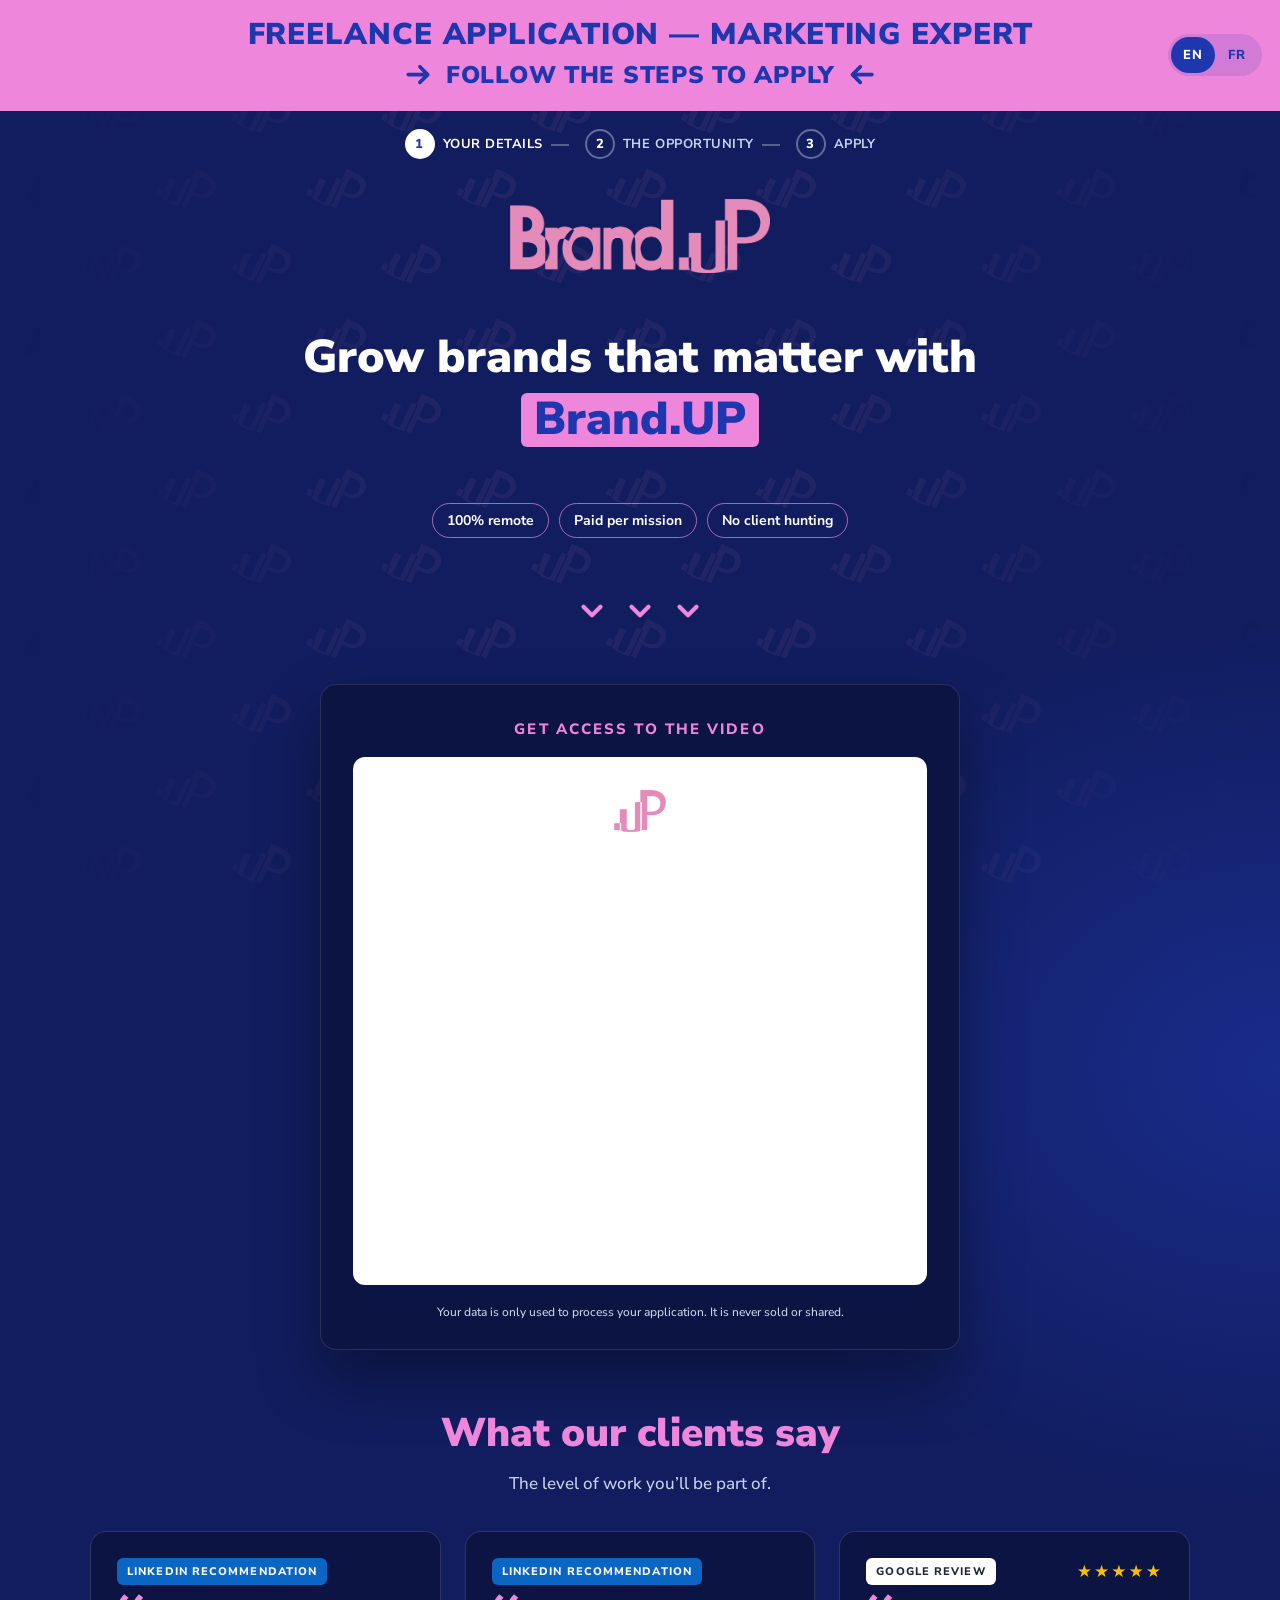
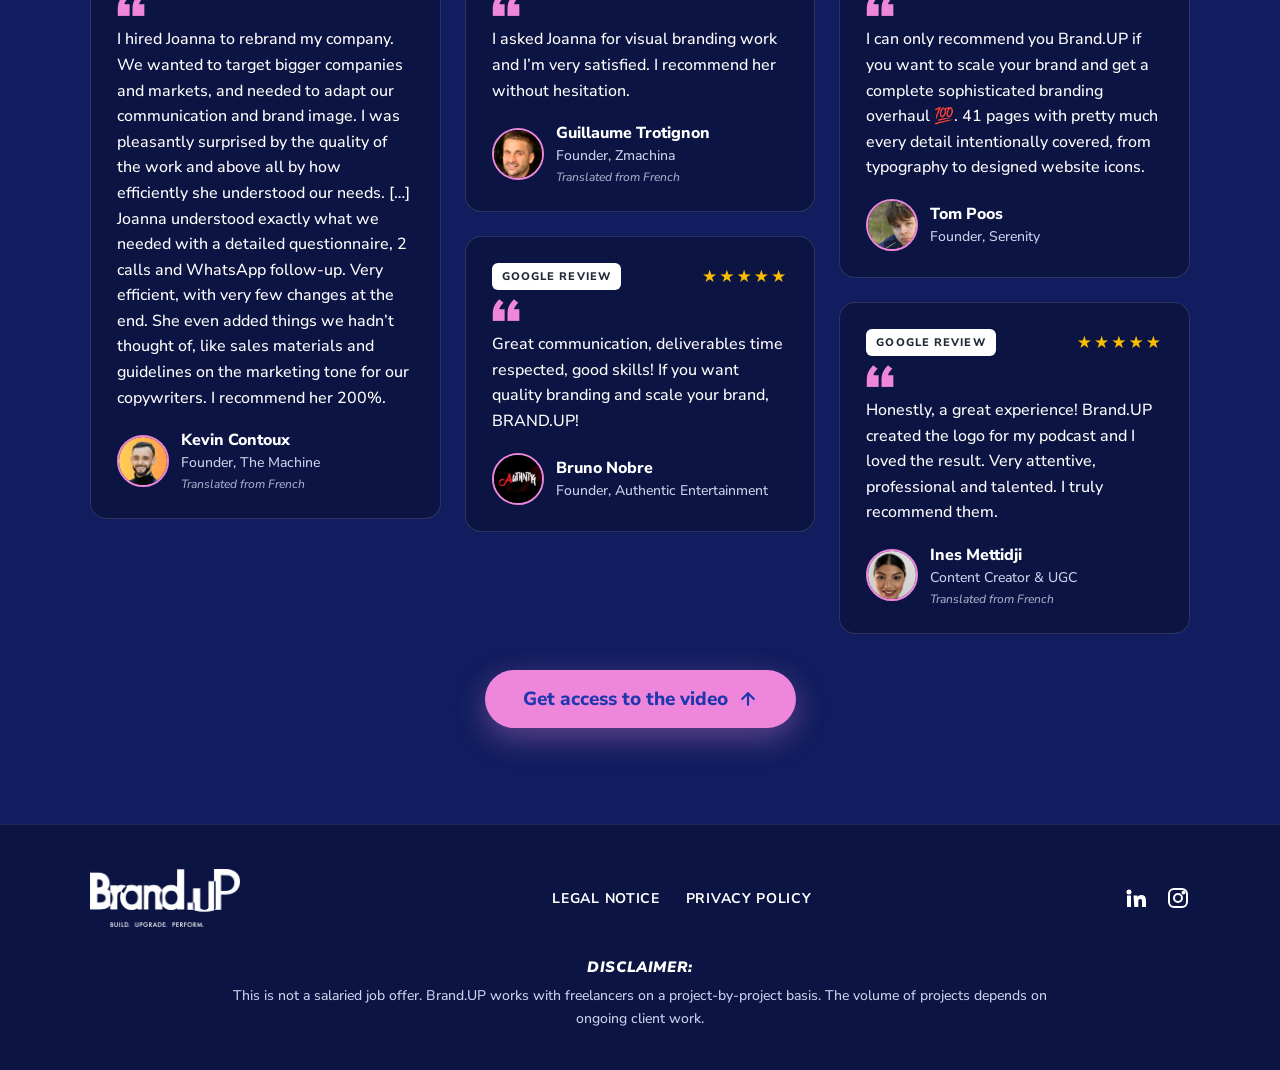
==== marketing/index.html @ 153fbdda "Give the marketing funnel its own step-1 Tally forms Co-Authored-By: Claude Opus 5.5 <noreply@anthro" ====
<!doctype html>
<html lang="en">
<head>
  <meta charset="utf-8">
  <meta name="robots" content="noindex">
  <meta name="viewport" content="width=device-width, initial-scale=1">
  <title>Join Brand.UP — Freelance Marketing Expert</title>
  <meta name="description" content="Brand.UP is looking for freelance marketing experts: audit, marketing strategy, action plan and campaign management. 100% remote.">
  <meta property="og:title" content="Join the Brand.UP network — Marketing Expert">
  <meta property="og:description" content="Freelance marketing expert: apply in 3 steps.">
  <link rel="icon" type="image/png" href="../assets/favicon.png">
  <link rel="preconnect" href="https://fonts.googleapis.com">
  <link rel="preconnect" href="https://fonts.gstatic.com" crossorigin>
  <link rel="stylesheet" href="https://fonts.googleapis.com/css2?family=Nunito+Sans:opsz,wght@6..12,500;6..12,700;6..12,800;6..12,900&display=swap">
  <link rel="stylesheet" href="../style.css?v=202611181956">
  <script>window.BRANDUP_METIER = "marketing"; window.BRANDUP_RACINE = "../";</script>
  <script src="../config.js?v=202611181956"></script>
  <script src="../verrou.js?v=202611181956"></script>
</head>
<body>

  <header class="bandeau">
    <div class="bandeau__langues" data-langues></div>
    <p class="bandeau__titre" data-t="bandeau.titre"></p>
    <p class="bandeau__sous">
      <svg aria-hidden="true" viewBox="0 0 24 24" fill="none" stroke="currentColor" stroke-width="2.8" stroke-linecap="round" stroke-linejoin="round"><path d="M4 12h15M13 6l6 6-6 6"/></svg>
      <span data-t="bandeau.sousTitre"></span>
      <svg class="miroir" aria-hidden="true" viewBox="0 0 24 24" fill="none" stroke="currentColor" stroke-width="2.8" stroke-linecap="round" stroke-linejoin="round"><path d="M4 12h15M13 6l6 6-6 6"/></svg>
    </p>
  </header>
  <ol class="etapes" data-etapes="1" aria-label="Application steps"></ol>

  <main>
    <img src="../assets/logo-rose.png" alt="Brand.UP" width="260" height="74" style="width:260px">

    <h1 class="titre-hero"><span data-t="page1.titreDebut"></span><span class="surligne" data-t="page1.titreSurligne"></span><span data-t="page1.titreFin"></span></h1>


    <ul class="badges" data-liste="page1.badges"></ul>

    <div class="fleches" aria-hidden="true">
      <svg viewBox="0 0 24 24" fill="none" stroke="currentColor" stroke-width="3" stroke-linecap="round" stroke-linejoin="round"><path d="M6 9l6 6 6-6"/></svg>
      <svg viewBox="0 0 24 24" fill="none" stroke="currentColor" stroke-width="3" stroke-linecap="round" stroke-linejoin="round"><path d="M6 9l6 6 6-6"/></svg>
      <svg viewBox="0 0 24 24" fill="none" stroke="currentColor" stroke-width="3" stroke-linecap="round" stroke-linejoin="round"><path d="M6 9l6 6 6-6"/></svg>
    </div>

    <div class="carte-form" id="formulaire">
      <p class="carte-form__titre" data-t="page1.formTitre"></p>
      <div class="cadre-tally">
        <img class="cadre-tally__logo" src="../assets/icon-up.png" alt="" width="64" height="64">
        <div data-tally="tallyContactId" data-suite="presentation.html" data-hauteur="430" data-titre="Contact form"></div>
      </div>
      <p class="mention" data-t="page1.formMention"></p>
    </div>

    <section class="max-1100" style="display:flex;flex-direction:column;align-items:center;gap:36px">
      <h2 class="titre-section">
        <span data-t="page1.temoignagesTitre"></span>
      </h2>
      <p class="sous-titre-section" data-t="page1.temoignagesSousTitre"></p>
      <ul class="temoignages" data-temoignages="page1.temoignages"></ul>
      <a class="bouton" href="#formulaire"><span data-t="page1.boutonHaut"></span>
        <svg aria-hidden="true" viewBox="0 0 24 24" fill="none" stroke="currentColor" stroke-width="2.6" stroke-linecap="round" stroke-linejoin="round"><path d="M12 19V5M5 12l7-7 7 7"/></svg>
      </a>
    </section>
  </main>

  <footer class="pied">
    <div class="pied__contenu">
      <div class="pied__ligne">
        <img class="pied__logo" src="../assets/logo-blanc-tagline.png" alt="Brand.UP — Build. Upgrade. Perform." width="150" height="58">
        <nav aria-label="Footer links">
          <a href="../legal-notice.html" data-t="footer.mentions"></a>
          <a href="../privacy.html" data-t="footer.confidentialite"></a>
        </nav>
        <div class="reseaux">
          <a href="#" data-social="linkedinUrl" target="_blank" rel="noopener" aria-label="LinkedIn"><svg aria-hidden="true" viewBox="0 0 24 24" fill="currentColor"><path d="M4.98 3.5a2.5 2.5 0 1 1 0 5 2.5 2.5 0 0 1 0-5zM3 9.5h4V21H3zM9.5 9.5h3.8v1.6h.1c.5-1 1.8-2 3.8-2 4 0 4.8 2.6 4.8 6V21h-4v-5.1c0-1.2 0-2.8-1.7-2.8s-2 1.3-2 2.7V21h-4z"/></svg></a>
          <a href="#" data-social="instagramUrl" target="_blank" rel="noopener" aria-label="Instagram"><svg aria-hidden="true" viewBox="0 0 24 24" fill="none" stroke="currentColor" stroke-width="2"><rect x="3" y="3" width="18" height="18" rx="5"/><circle cx="12" cy="12" r="4"/><circle cx="17.5" cy="6.5" r="1" fill="currentColor"/></svg></a>
        </div>
      </div>
      <div class="avertissement">
        <strong data-t="footer.avertissementTitre"></strong>
        <p data-t="footer.avertissement"></p>
      </div>
    </div>
  </footer>

  <script src="../textes.js?v=202611181956"></script>
  <script src="../site.js?v=202611181956"></script>
  <script>if (document.documentElement.lang === "fr") document.title = "Rejoins Brand.UP — Expert marketing freelance";</script>
</body>
</html>
---- style.css ----
/* =========================================================
   Brand.UP — recruitment funnel
   Colors and fonts from the Brand.UP brand guidelines.
   ========================================================= */
:root {
  --bleu: #1F37AE;          /* Brand.UP blue */
  --rose: #EE86DC;          /* Brand.UP pink */
  --nuit: #111D5E;          /* deep navy derived from the brand blue (page background) */
  --nuit-2: #0B1442;        /* darker navy (cards, footer) */
  --blanc: #FFFFFF;
  --gris: #C7D3EA;          /* soft text on navy */
  --police: "Avenir Next", "AvenirNext", "Nunito Sans", Avenir, system-ui, sans-serif;
}
html.avec-adobe { --police: "avenir-next-lt-pro", "Avenir Next", "Nunito Sans", system-ui, sans-serif; }

* { box-sizing: border-box; }
html { scroll-behavior: smooth; }
html, body { margin: 0; }

body {
  font-family: var(--police);
  font-weight: 500;
  color: var(--blanc);
  min-height: 100vh;
  display: flex;
  flex-direction: column;
  -webkit-font-smoothing: antialiased;
  background:
    radial-gradient(1100px 600px at 50% -10%, rgba(238, 134, 220, 0.18), transparent 60%),
    radial-gradient(900px 700px at 100% 40%, rgba(31, 55, 174, 0.55), transparent 65%),
    var(--nuit);
  position: relative;
}

/* Brand.UP ".UP" logo pattern, very subtle */
body::before {
  content: "";
  position: fixed; inset: 0; z-index: -1; pointer-events: none;
  opacity: 0.08;
  background-image: url("assets/motif-up.png");
  background-size: 150px 150px;
  -webkit-mask-image: linear-gradient(90deg, transparent 0%, #000 35%, #000 65%, transparent 100%);
          mask-image: linear-gradient(90deg, transparent 0%, #000 35%, #000 65%, transparent 100%);
}

img { max-width: 100%; height: auto; display: block; }
a { color: var(--rose); }
a:focus-visible, button:focus-visible { outline: 3px solid var(--rose); outline-offset: 3px; }

/* ---------- Top banner ---------- */
.bandeau {
  background: var(--rose);
  color: var(--bleu);
  text-align: center;
  padding: 18px 20px 20px;
}
.bandeau__titre {
  margin: 0;
  font-size: clamp(18px, 2.6vw, 30px);
  font-weight: 900;
  letter-spacing: 0.03em;
  text-transform: uppercase;
  line-height: 1.15;
}
.bandeau__sous {
  margin: 6px 0 0;
  display: flex; align-items: center; justify-content: center; gap: 12px;
  font-size: clamp(15px, 2vw, 24px);
  font-weight: 900;
  text-transform: uppercase;
  letter-spacing: 0.03em;
}
.bandeau__sous svg { width: 1.3em; height: 1.3em; flex: none; }
.bandeau__sous svg.miroir { transform: scaleX(-1); }

/* ---------- Progress steps ---------- */
.etapes {
  display: flex; justify-content: center; gap: 8px;
  list-style: none; margin: 0; padding: 18px 16px 0;
  counter-reset: etape;
}
.etapes li {
  display: flex; align-items: center; gap: 8px;
  font-size: 13px; font-weight: 700; letter-spacing: 0.04em; text-transform: uppercase;
  color: var(--gris);
  counter-increment: etape;
}
.etapes li::before {
  content: counter(etape);
  width: 26px; height: 26px; border-radius: 999px;
  display: inline-flex; align-items: center; justify-content: center;
  border: 2px solid rgba(255,255,255,0.35); color: var(--blanc); font-weight: 800; font-size: 13px;
}
.etapes li:not(:last-child) { padding-right: 34px; position: relative; }
.etapes li:not(:last-child)::after {
  content: ""; position: absolute; right: 8px; top: 50%; width: 18px; height: 2px; background: rgba(255,255,255,0.3);
}
.etapes li.fait::before { background: var(--rose); border-color: var(--rose); color: var(--bleu); }
.etapes li.actif { color: var(--blanc); }
.etapes li.actif::before { background: var(--blanc); border-color: var(--blanc); color: var(--bleu); }
@media (max-width: 560px) { .etapes li:not(.actif) span { display: none; } .etapes li:not(:last-child) { padding-right: 30px; } }

/* ---------- Layout ---------- */
main {
  flex: 1; width: 100%; margin: 0 auto;
  padding: 40px 20px 96px;
  display: flex; flex-direction: column; align-items: center; gap: 56px;
}
.centre { text-align: center; }
.max-860 { max-width: 860px; width: 100%; }
.max-1100 { max-width: 1100px; width: 100%; }

h1, h2, h3 { margin: 0; }
.titre-hero {
  font-size: clamp(28px, 4.2vw, 46px);
  line-height: 1.12;
  font-weight: 900;
  text-align: center;
  max-width: 900px;
}
.surligne {
  color: var(--bleu);
  background: var(--rose);
  padding: 0 0.22em;
  border-radius: 6px;
  -webkit-box-decoration-break: clone; box-decoration-break: clone;
}
.intro {
  margin: 0; text-align: center;
  font-size: clamp(18px, 2.2vw, 26px); line-height: 1.4; font-weight: 500;
  max-width: 820px; color: var(--blanc);
}
.badges { display: flex; flex-wrap: wrap; justify-content: center; gap: 10px; padding: 0; margin: 0; list-style: none; }
.badges li {
  padding: 7px 14px; border-radius: 999px;
  border: 1.5px solid rgba(238, 134, 220, 0.7);
  font-size: 14px; font-weight: 700; color: var(--blanc);
}

/* Animated arrows (replaces the pointing hands) */
.fleches { display: flex; gap: 14px; justify-content: center; color: var(--rose); }
.fleches svg { width: 34px; height: 34px; animation: rebond 1.6s ease-in-out infinite; }
.fleches svg:nth-child(2) { animation-delay: .15s; }
.fleches svg:nth-child(3) { animation-delay: .3s; }
@keyframes rebond { 0%, 100% { transform: translateY(0); } 50% { transform: translateY(8px); } }
@media (prefers-reduced-motion: reduce) { .fleches svg { animation: none; } html { scroll-behavior: auto; } }

/* ---------- Form card (page 1) ---------- */
.carte-form {
  width: 100%; max-width: 640px;
  background: var(--nuit-2);
  border: 1px solid rgba(255,255,255,0.12);
  border-radius: 16px;
  padding: 34px 32px 28px;
  box-shadow: 0 30px 60px rgba(0,0,0,0.35);
  display: flex; flex-direction: column; gap: 18px;
}
.carte-form__titre {
  margin: 0; text-align: center;
  font-size: 15px; font-weight: 800; letter-spacing: 0.14em; text-transform: uppercase; color: var(--rose);
}
.cadre-tally { background: var(--blanc); border-radius: 12px; padding: 18px 16px 6px; color: var(--bleu); }
.mention { margin: 0; font-size: 12px; line-height: 1.5; color: var(--gris); text-align: center; }

/* ---------- Buttons ---------- */
.bouton {
  display: inline-flex; align-items: center; justify-content: center; gap: 10px;
  text-decoration: none; text-align: center;
  font-weight: 800; font-size: 19px;
  padding: 16px 38px; border-radius: 999px;
  background: var(--rose); color: var(--bleu);
  box-shadow: 0 10px 30px rgba(238, 134, 220, 0.35);
  transition: transform .15s ease, box-shadow .15s ease;
}
.bouton:hover { color: var(--bleu); transform: translateY(-2px); box-shadow: 0 14px 34px rgba(238, 134, 220, 0.5); }
.bouton svg { width: 20px; height: 20px; }
.bouton--blanc {
  background: var(--blanc); color: var(--bleu);
  font-size: 16px; padding: 10px 22px; border-radius: 10px; box-shadow: none;
}
.bouton--blanc:hover { box-shadow: 0 8px 20px rgba(255,255,255,0.2); }
.pile-boutons { display: flex; flex-direction: column; align-items: center; gap: 26px; }

/* ---------- Testimonials (page 1) ---------- */
.titre-section {
  display: flex; align-items: center; justify-content: center; gap: 12px;
  font-size: clamp(26px, 3.6vw, 40px); font-weight: 900; color: var(--rose); text-align: center;
}
.titre-section svg { width: 1em; height: 1em; flex: none; }
.temoignages {
  list-style: none; margin: 0; padding: 0; width: 100%;
  display: grid; grid-template-columns: repeat(auto-fit, minmax(300px, 1fr)); gap: 24px;
}
.temoignage {
  background: var(--nuit-2);
  border: 1px solid rgba(255,255,255,0.14);
  border-radius: 16px;
  padding: 26px;
  display: flex; flex-direction: column; gap: 18px;
  transition: transform .2s ease, border-color .2s ease;
}
.temoignage:hover { transform: translateY(-3px); border-color: rgba(238, 134, 220, 0.6); }
.temoignage--a-remplir { border: 2px dashed rgba(199, 211, 234, 0.45); }
.temoignage--a-remplir .temoignage__texte p,
.temoignage--a-remplir .temoignage__nom,
.temoignage--a-remplir .temoignage__role { color: var(--gris); font-style: italic; }
.temoignage__badge {
  align-self: flex-start;
  font-size: 11px; font-weight: 800; letter-spacing: 0.1em; text-transform: uppercase;
  padding: 6px 10px; border-radius: 6px; background: rgba(238, 134, 220, 0.16); color: var(--rose);
}
.temoignage__badge--linkedin { background: #0A66C2; color: var(--blanc); }
.temoignage__texte { margin: 0; position: relative; padding-top: 24px; }
.temoignage__texte::before {
  content: "“"; position: absolute; top: -16px; left: -2px;
  font-size: 64px; line-height: 1; font-weight: 900; color: var(--rose);
}
.temoignage__texte p { margin: 0; font-size: 16px; line-height: 1.6; color: var(--blanc); }
.temoignage__capture { width: 100%; border-radius: 10px; }
.temoignage__auteur { display: flex; align-items: center; gap: 12px; margin-top: auto; }
.temoignage__initiales, .temoignage__photo { width: 46px; height: 46px; border-radius: 999px; flex: none; object-fit: cover; }
.temoignage__initiales {
  background: var(--rose); color: var(--bleu);
  display: flex; align-items: center; justify-content: center; font-weight: 900; font-size: 16px;
}
.temoignage__nom { margin: 0; font-weight: 800; font-size: 16px; color: var(--blanc); text-decoration: none; display: block; }
a.temoignage__nom:hover { color: var(--rose); }
.temoignage__role { margin: 2px 0 0; font-size: 14px; color: var(--gris); }

/* ---------- Video (page 2) ---------- */
.video {
  position: relative; width: 100%; aspect-ratio: 16 / 9;
  border-radius: 14px; overflow: hidden;
  background: #000;
  border: 1px solid rgba(255,255,255,0.15);
  box-shadow: 0 30px 70px rgba(0,0,0,0.45), 0 0 0 8px rgba(238, 134, 220, 0.12);
}
.video iframe, .video video { position: absolute; inset: 0; width: 100%; height: 100%; border: 0; background: #000; }
.video__vide {
  position: absolute; inset: 0;
  display: flex; flex-direction: column; align-items: center; justify-content: center; gap: 18px;
  background: linear-gradient(135deg, #152679, #0B1442);
  color: var(--gris); font-weight: 700; padding: 20px; text-align: center;
}
.video__play {
  width: 88px; height: 88px; border-radius: 999px; background: var(--rose); color: var(--bleu);
  display: flex; align-items: center; justify-content: center;
  box-shadow: 0 0 0 12px rgba(238, 134, 220, 0.18);
}
.video__son {
  position: absolute; top: 14px; left: 14px;
  display: inline-flex; align-items: center; gap: 8px;
  padding: 7px 12px; border-radius: 999px;
  background: rgba(0,0,0,0.6); border: 1px solid rgba(255,255,255,0.5);
  font-size: 13px; font-weight: 700; color: var(--blanc);
}
.video__son svg { width: 16px; height: 16px; }

/* ---------- Boxes (page 2) ---------- */
.boites { display: flex; flex-direction: column; gap: 20px; width: 100%; max-width: 560px; }
.boite {
  background: rgba(11, 20, 66, 0.92);
  border: 2px solid rgba(255,255,255,0.85);
  border-radius: 6px;
  padding: 26px 30px 30px;
  box-shadow: 0 16px 34px rgba(0,0,0,0.35);
}
.boite h2 { font-size: clamp(26px, 3.4vw, 36px); font-weight: 900; text-align: center; margin-bottom: 20px; }
.boite ul { margin: 0; padding-left: 22px; display: flex; flex-direction: column; gap: 16px; font-size: 17px; line-height: 1.45; }
.boite li::marker { color: var(--rose); font-size: 1.1em; }

/* ---------- Questionnaire (page 3) ---------- */
.carte-questionnaire {
  width: 100%; max-width: 760px;
  background: var(--blanc); color: var(--bleu);
  border-radius: 16px; padding: 28px 24px;
  box-shadow: 0 30px 60px rgba(0,0,0,0.35);
}
.puce-info {
  display: inline-flex; align-items: center; gap: 8px;
  padding: 7px 14px; border-radius: 999px; background: rgba(238, 134, 220, 0.16);
  color: var(--rose); font-weight: 800; font-size: 14px;
}
.puce-info svg { width: 16px; height: 16px; }

/* ---------- Form not connected yet ---------- */
.a-brancher {
  border: 2px dashed #9FB2D6; border-radius: 12px; padding: 22px;
  text-align: center; font-size: 15px; line-height: 1.5; color: #3D5A8A;
  display: flex; flex-direction: column; gap: 14px; align-items: center;
}
.a-brancher strong { color: var(--bleu); }
.a-brancher .bouton { font-size: 16px; padding: 12px 24px; box-shadow: none; }

/* ---------- Footer ---------- */
.pied { background: var(--nuit-2); color: var(--blanc); padding: 44px 20px 40px; border-top: 1px solid rgba(255,255,255,0.08); }
.pied__contenu { max-width: 1100px; margin: 0 auto; display: flex; flex-direction: column; gap: 30px; }
.pied__ligne { display: flex; flex-wrap: wrap; gap: 24px 40px; align-items: center; justify-content: space-between; }
.pied__logo { width: 150px; }
.pied nav { display: flex; flex-wrap: wrap; gap: 14px 26px; }
.pied nav a { color: var(--blanc); text-decoration: none; font-size: 14px; font-weight: 700; text-transform: uppercase; letter-spacing: 0.05em; }
.pied nav a:hover { color: var(--rose); }
.reseaux { display: flex; gap: 18px; }
.reseaux a { color: var(--blanc); display: inline-flex; }
.reseaux a:hover { color: var(--rose); }
.reseaux svg { width: 24px; height: 24px; }
.avertissement { text-align: center; max-width: 820px; margin: 0 auto; }
.avertissement strong { display: block; font-style: italic; font-weight: 900; font-size: 15px; letter-spacing: 0.04em; text-transform: uppercase; margin-bottom: 8px; }
.avertissement p { margin: 0; font-size: 14px; line-height: 1.6; color: var(--gris); }

/* ---------- Legal pages ---------- */
.legal { background: var(--blanc); color: var(--bleu); border-radius: 16px; padding: 40px 34px; line-height: 1.65; width: 100%; max-width: 820px; }
.legal a { color: var(--bleu); }
.legal h1 { font-size: clamp(26px, 3.4vw, 34px); font-weight: 900; margin-bottom: 8px; }
.legal h2 { font-size: 18px; font-weight: 800; margin: 28px 0 8px; }
.legal p, .legal li { font-size: 16px; }

@media (max-width: 600px) {
  main { padding: 28px 14px 72px; gap: 40px; }
  .carte-form, .carte-questionnaire, .legal { padding: 24px 16px; }
  .boite { padding: 22px 18px 24px; }
  .bouton { width: 100%; }
  .bouton--blanc { width: auto; }
}

/* ---------- Language switcher ---------- */
.bandeau { position: relative; }
.bandeau__langues { position: absolute; top: 50%; right: 18px; transform: translateY(-50%); }
.langues { display: inline-flex; padding: 3px; border-radius: 999px; background: rgba(31, 55, 174, 0.14); }
.langues__bouton {
  font: inherit; font-size: 13px; font-weight: 800; letter-spacing: 0.06em;
  border: 0; cursor: pointer; padding: 7px 12px; min-width: 44px; min-height: 36px;
  border-radius: 999px; background: transparent; color: var(--bleu);
}
.langues__bouton[aria-pressed="true"] { background: var(--bleu); color: var(--blanc); }
.langues__bouton:hover:not([aria-pressed="true"]) { background: rgba(31, 55, 174, 0.18); }
@media (max-width: 900px) {
  .bandeau__langues { position: static; transform: none; display: flex; justify-content: flex-end; margin: -6px 0 8px; }
}

/* ---------- Lock screen (site under construction) ---------- */
html.verrouille body > *:not(.ecran-verrou) { display: none !important; }
.ecran-verrou { flex: 1; display: flex; flex-direction: column; min-height: 100vh; }
.ecran-verrou__haut { display: flex; justify-content: flex-end; padding: 18px; }
.ecran-verrou__haut .langues { background: rgba(255, 255, 255, 0.1); }
.ecran-verrou__haut .langues__bouton { color: var(--blanc); }
.ecran-verrou__haut .langues__bouton[aria-pressed="true"] { background: var(--rose); color: var(--bleu); }
.ecran-verrou__carte {
  margin: auto; width: calc(100% - 32px); max-width: 460px; text-align: center;
  display: flex; flex-direction: column; align-items: center; gap: 18px;
  padding: 40px 28px 64px;
}
.ecran-verrou__carte h1 { font-size: clamp(34px, 6vw, 52px); font-weight: 900; text-transform: uppercase; }
.ecran-verrou__carte p { margin: 0; font-size: 18px; line-height: 1.5; color: var(--gris); }
.ecran-verrou__form { width: 100%; display: flex; flex-direction: column; gap: 10px; margin-top: 12px; text-align: left; }
.ecran-verrou__form label { font-size: 14px; font-weight: 700; }
.ecran-verrou__form input {
  font: inherit; font-size: 17px; padding: 14px 16px; border-radius: 12px;
  border: 1.5px solid rgba(255, 255, 255, 0.3); background: rgba(255, 255, 255, 0.06); color: var(--blanc);
}
.ecran-verrou__form input:focus { outline: 3px solid var(--rose); outline-offset: 1px; }
.ecran-verrou__form .bouton { width: 100%; margin-top: 6px; border: 0; cursor: pointer; font-family: inherit; }
.ecran-verrou__erreur { min-height: 1.4em; font-size: 15px !important; color: var(--rose) !important; text-align: center; }

/* ---------- Testimonials: masonry layout, Google badge, stars ---------- */
.temoignages { display: block; columns: 3 300px; column-gap: 24px; }
.temoignages .temoignage { break-inside: avoid; margin: 0 0 24px; width: 100%; }
.temoignage__tete { display: flex; align-items: center; justify-content: space-between; gap: 12px; flex-wrap: wrap; }
.temoignage__badge--google { background: var(--blanc); color: #1F2937; }
.temoignage__etoiles { color: #FBBC04; font-size: 17px; letter-spacing: 2px; }
.temoignage__traduit { margin: 4px 0 0; font-size: 12px; font-style: italic; color: var(--gris); opacity: 0.8; }
.temoignage__photo { width: 52px; height: 52px; border: 2px solid var(--rose); background: #000; }
.cadre-tally__logo { display: block; width: 64px; height: 64px; margin: 4px auto 6px; }

/* Breathing room around the highlighted "Brand.UP" in the title */
.titre-hero { line-height: 1.22; }
.titre-hero .surligne { display: inline-block; margin: 0.18em 0.08em 0; padding: 0.02em 0.28em 0.06em; line-height: 1.1; }
.surtitre-hero { margin: -24px 0 -36px; font-size: 14px; font-weight: 800; letter-spacing: 0.14em; text-transform: uppercase; color: var(--rose); text-align: center; }
.sous-titre-section { margin: -24px 0 0; font-size: 17px; color: var(--gris); text-align: center; }

/* ---------- Bilingual legal pages ---------- */
html:not([lang="fr"]) [data-lang="fr"],
html[lang="fr"] [data-lang="en"] { display: none; }
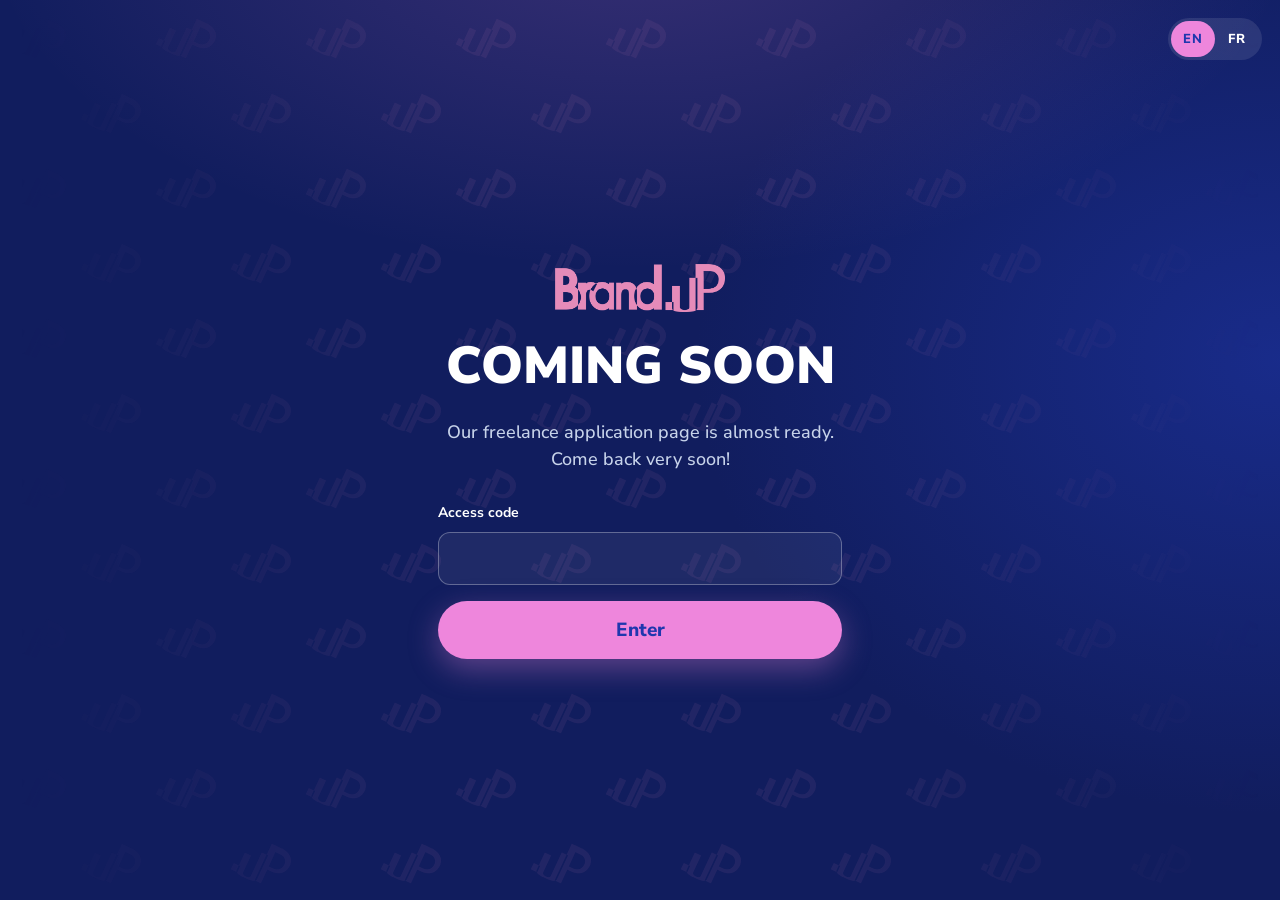
==== commit c890e47b: "Put the marketing funnel back behind the access code (designer funnel stays public) Co-Authored-By: " ====
--- a/marketing/index.html
+++ b/marketing/index.html
@@ -12,10 +12,10 @@
   <link rel="preconnect" href="https://fonts.googleapis.com">
   <link rel="preconnect" href="https://fonts.gstatic.com" crossorigin>
   <link rel="stylesheet" href="https://fonts.googleapis.com/css2?family=Nunito+Sans:opsz,wght@6..12,500;6..12,700;6..12,800;6..12,900&display=swap">
-  <link rel="stylesheet" href="../style.css?v=202611181956">
+  <link rel="stylesheet" href="../style.css?v=202611182315">
   <script>window.BRANDUP_METIER = "marketing"; window.BRANDUP_RACINE = "../";</script>
-  <script src="../config.js?v=202611181956"></script>
-  <script src="../verrou.js?v=202611181956"></script>
+  <script src="../config.js?v=202611182315"></script>
+  <script src="../verrou.js?v=202611182315"></script>
 </head>
 <body>
 
@@ -85,8 +85,8 @@
     </div>
   </footer>
 
-  <script src="../textes.js?v=202611181956"></script>
-  <script src="../site.js?v=202611181956"></script>
+  <script src="../textes.js?v=202611182315"></script>
+  <script src="../site.js?v=202611182315"></script>
   <script>if (document.documentElement.lang === "fr") document.title = "Rejoins Brand.UP — Expert marketing freelance";</script>
 </body>
 </html>
